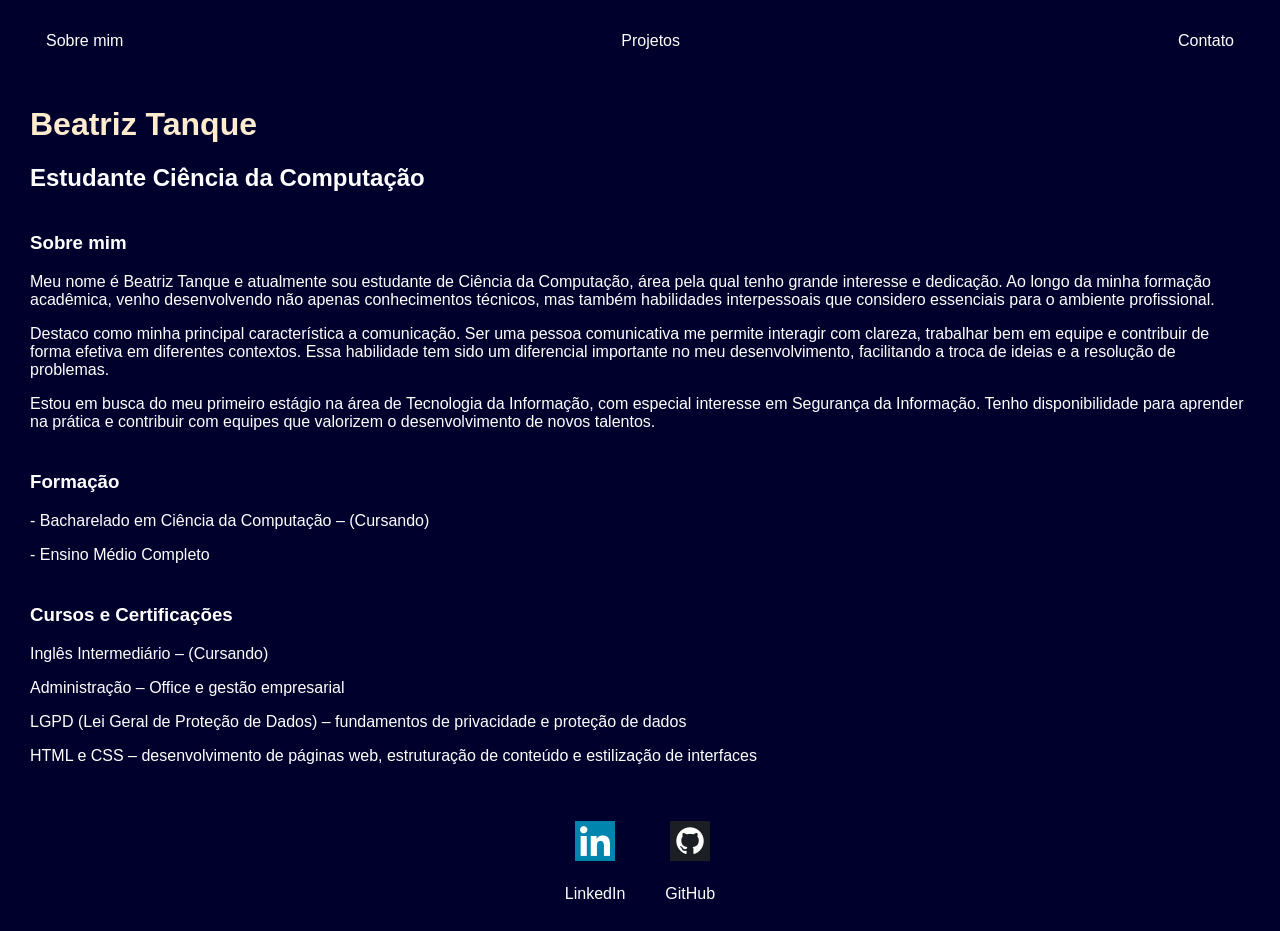
==== index.html @ 41631e19 "Update index.html" ====
<!DOCTYPE html>
<html lang="pt-Br">
<head>
    <meta charset="UTF-8">
    <meta name="viewport" content="width=device-width, initial-scale=1.0">
    <title>Beatriz Tanque | Portfólio</title>
    <link rel="stylesheet" href="index.css">
</head>
<body>
    <div class="container">
    <nav>
        <ul>
            <li>
                <a href="index.html">Sobre mim</a>
            </li> 
             <li>
                <a href="project.html">Projetos</a>
            </li>
            <li>
                <a href="contact.html">Contato</a>
            </li>
         </ul>
    </nav>

    <header>
        <div class="center">
             <img"./img/Beatriz.jpeg"></img>
        </div>
        <h1>Beatriz Tanque</h1>
        <h2> Estudante Ciência da Computação</h2>
    </header>
    <main>
        <section>
            <h3>Sobre mim</h3>
            <p>
                     Meu nome é Beatriz Tanque e atualmente sou estudante de Ciência da Computação, área pela qual tenho grande interesse e dedicação. Ao longo da minha formação acadêmica, venho desenvolvendo não apenas conhecimentos técnicos, mas também habilidades interpessoais que considero essenciais para o ambiente profissional.
            </p>
            <p>
                    Destaco como minha principal característica a comunicação. Ser uma pessoa comunicativa me permite interagir com clareza, trabalhar bem em equipe e contribuir de forma efetiva em diferentes contextos. Essa habilidade tem sido um diferencial importante no meu desenvolvimento, facilitando a troca de ideias e a resolução de problemas.
            </p>
            <p>                
            Estou em busca do meu primeiro estágio na área de Tecnologia da Informação, com especial interesse em Segurança da Informação. Tenho disponibilidade para aprender na prática e contribuir com equipes que valorizem o desenvolvimento de novos talentos.       
            </p>
        </section>
        <section>
            <h3>Formação</h3>
            <p>
                    - Bacharelado em Ciência da Computação – (Cursando)
            </p>
            <p>
                  - Ensino Médio Completo            </p>
        </section>
        <section>
            <h3>Cursos e Certificações</h3>
            <p>
                Inglês Intermediário – (Cursando) 
            </p>
            <p>
                Administração – Office e gestão empresarial
            </p>
            <p>
              LGPD (Lei Geral de Proteção de Dados) – fundamentos de privacidade e proteção de dados
            </p>
            <p>
               HTML e CSS – desenvolvimento de páginas web, estruturação de conteúdo e estilização de interfaces
            </p>
        </section>
    </main>

    <footer>
<a href="https://www.linkedin.com/in/beatriz-tanque/" target="_blank" rel="noopener noreferrer">
    <img src="./img/linkedin img.png" >
    <p>LinkedIn</p>
</a>
<a href="https://github.com/Beatriz-Tanque" target="_blank" rel="noopener noreferrer">
    <img src="./img/githubimg.webp" >
    <p>GitHub</p>
</a>
    </footer>
</div>
</body>
</html>
---- index.css ----
body{
    color: white;
    background-color: rgb(0, 0, 45);
    font-family: Arial, Helvetica, sans-serif;
      margin-left:30px;
    margin-right: 30px;
}
ul{
    display: flex;
    justify-content: space-between;
    list-style-type: none;
    align-items: center;
    padding: 16px;
}
a{color: white;
text-decoration: none;}

header img {width: 200px;
    height: 150px;
    border-radius: 10%;
    border: 5px solid rgb(254, 238, 211);
    margin-top: 20px;
}
.center {text-align: center;
}

h1{ color: blanchedalmond;
font-family: Arial, Helvetica, sans-serif;
margin-top: 40px;
}
h2{
    margin-bottom: 40px;
}
h3{
    margin-top: 40px;
}

footer img {
    width: 40px;
    height: 40px;
    margin-top: 40px;
}
footer{
    display: flex;
    justify-content: center;
}
footer a { text-align:center ;}
footer p{
    margin-top: 20px;
    margin: 20px;
}
.conteiner{
    padding: 20px;
}
nav a:hover{ color:rgb(254, 238, 211);
}
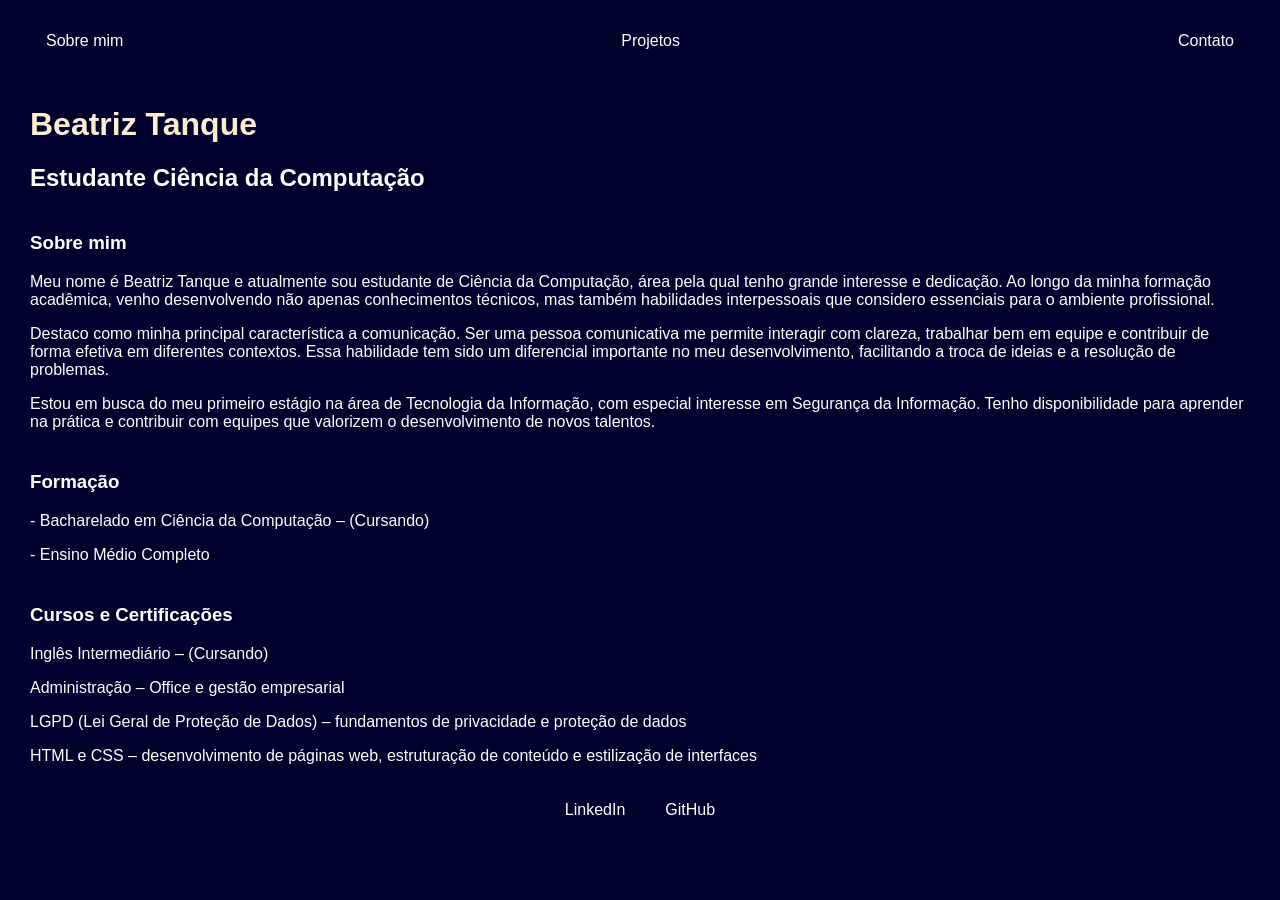
==== commit dba63d81: "Update index.html  mudou img scr" ====
--- a/index.html
+++ b/index.html
@@ -69,11 +69,11 @@
 
     <footer>
 <a href="https://www.linkedin.com/in/beatriz-tanque/" target="_blank" rel="noopener noreferrer">
-    <img src="./img/linkedin img.png" >
+    <img"./img/linkedin img.png" >
     <p>LinkedIn</p>
 </a>
 <a href="https://github.com/Beatriz-Tanque" target="_blank" rel="noopener noreferrer">
-    <img src="./img/githubimg.webp" >
+    <img"./img/githubimg.webp" >
     <p>GitHub</p>
 </a>
     </footer>
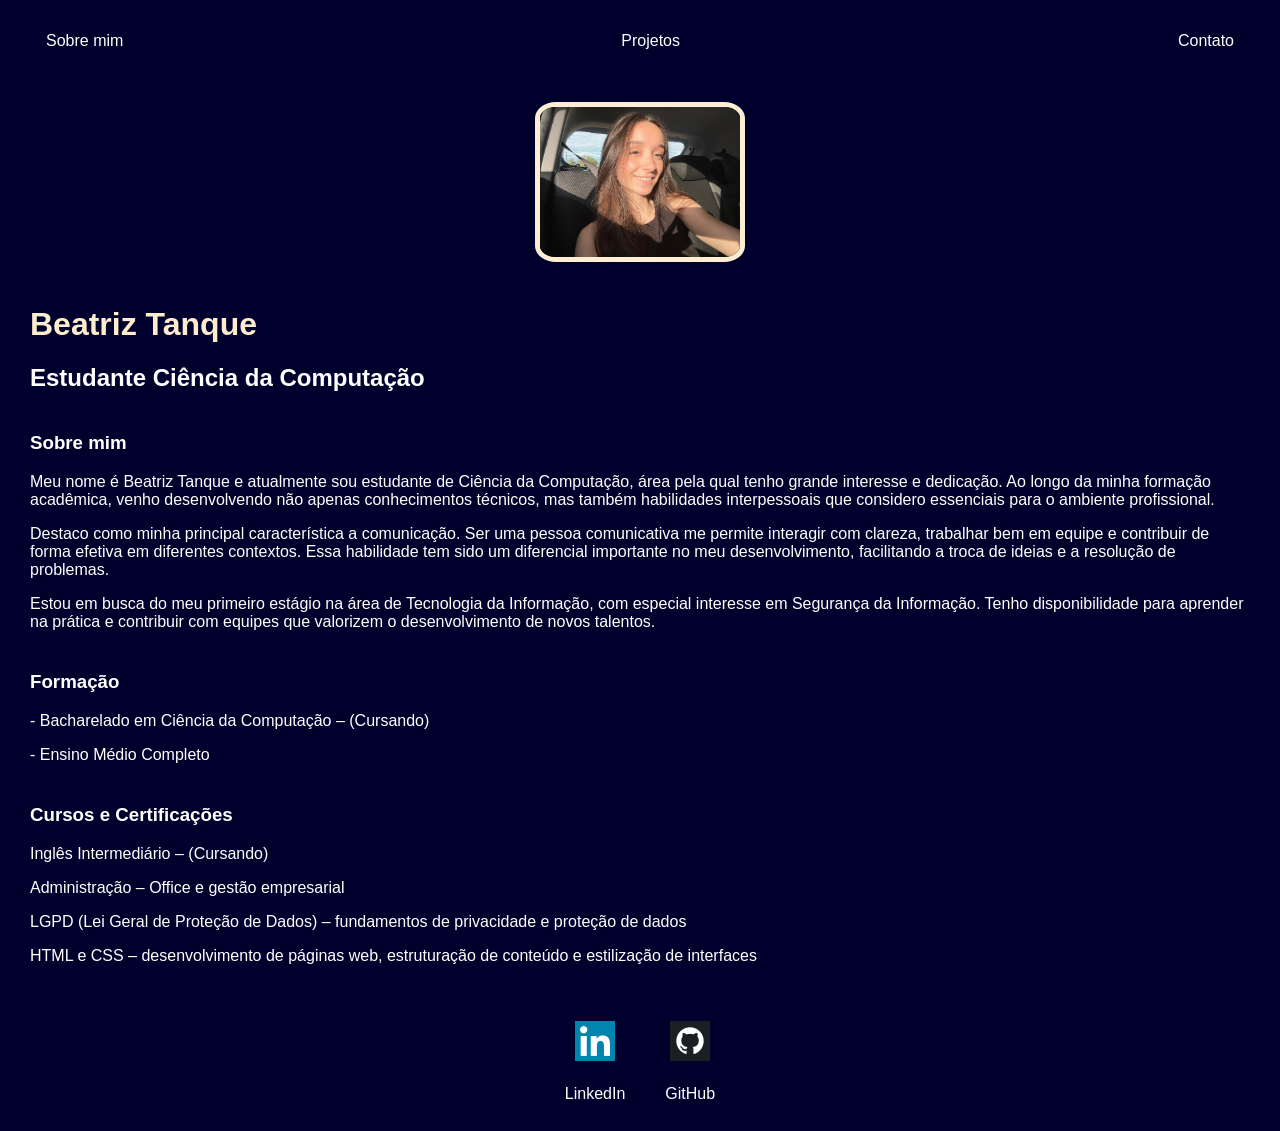
==== commit 607f0352: "Update index.html lang, img src" ====
--- a/index.html
+++ b/index.html
@@ -1,5 +1,5 @@
 <!DOCTYPE html>
-<html lang="pt-Br">
+<html lang="pt-BR">
 <head>
     <meta charset="UTF-8">
     <meta name="viewport" content="width=device-width, initial-scale=1.0">
@@ -7,7 +7,6 @@
     <link rel="stylesheet" href="index.css">
 </head>
 <body>
-    <div class="container">
     <nav>
         <ul>
             <li>
@@ -24,7 +23,7 @@
 
     <header>
         <div class="center">
-             <img"./img/Beatriz.jpeg"></img>
+             <img src="./img/Beatriz.jpeg"></img>
         </div>
         <h1>Beatriz Tanque</h1>
         <h2> Estudante Ciência da Computação</h2>
@@ -69,11 +68,11 @@
 
     <footer>
 <a href="https://www.linkedin.com/in/beatriz-tanque/" target="_blank" rel="noopener noreferrer">
-    <img"./img/linkedin img.png" >
+    <img src="./img/linkedin img.png" >
     <p>LinkedIn</p>
 </a>
 <a href="https://github.com/Beatriz-Tanque" target="_blank" rel="noopener noreferrer">
-    <img"./img/githubimg.webp" >
+    <img src="./img/githubimg.webp" >
     <p>GitHub</p>
 </a>
     </footer>
--- a/index.css
+++ b/index.css
@@ -49,8 +49,5 @@
     margin-top: 20px;
     margin: 20px;
 }
-.conteiner{
-    padding: 20px;
-}
 nav a:hover{ color:rgb(254, 238, 211);
 } 
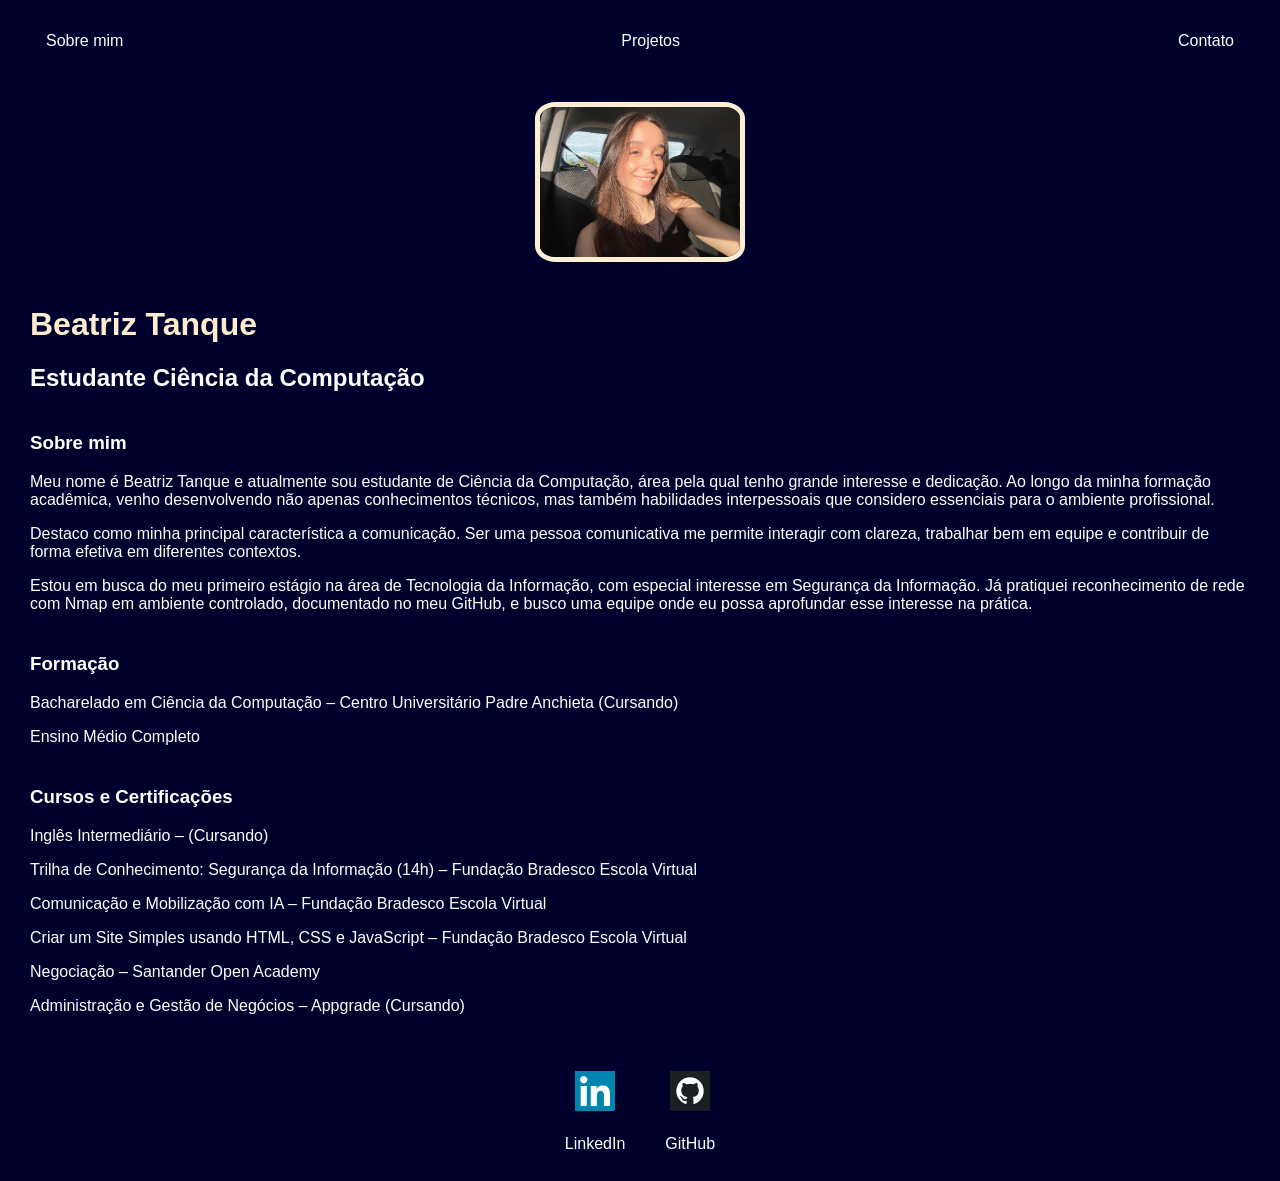
==== commit eb6ecada: "arrumei os dados" ====
--- a/index.html
+++ b/index.html
@@ -1,4 +1,4 @@
-<!DOCTYPE html>
+<!DOCTYPE html> 
 <html lang="pt-BR">
 <head>
     <meta charset="UTF-8">
@@ -20,10 +20,9 @@
             </li>
          </ul>
     </nav>
-
     <header>
         <div class="center">
-             <img src="./img/Beatriz.jpeg"></img>
+             <img src="./img/Beatriz.jpeg">
         </div>
         <h1>Beatriz Tanque</h1>
         <h2> Estudante Ciência da Computação</h2>
@@ -32,22 +31,23 @@
         <section>
             <h3>Sobre mim</h3>
             <p>
-                     Meu nome é Beatriz Tanque e atualmente sou estudante de Ciência da Computação, área pela qual tenho grande interesse e dedicação. Ao longo da minha formação acadêmica, venho desenvolvendo não apenas conhecimentos técnicos, mas também habilidades interpessoais que considero essenciais para o ambiente profissional.
+                Meu nome é Beatriz Tanque e atualmente sou estudante de Ciência da Computação, área pela qual tenho grande interesse e dedicação. Ao longo da minha formação acadêmica, venho desenvolvendo não apenas conhecimentos técnicos, mas também habilidades interpessoais que considero essenciais para o ambiente profissional.
             </p>
             <p>
-                    Destaco como minha principal característica a comunicação. Ser uma pessoa comunicativa me permite interagir com clareza, trabalhar bem em equipe e contribuir de forma efetiva em diferentes contextos. Essa habilidade tem sido um diferencial importante no meu desenvolvimento, facilitando a troca de ideias e a resolução de problemas.
+                Destaco como minha principal característica a comunicação. Ser uma pessoa comunicativa me permite interagir com clareza, trabalhar bem em equipe e contribuir de forma efetiva em diferentes contextos.
             </p>
             <p>                
-            Estou em busca do meu primeiro estágio na área de Tecnologia da Informação, com especial interesse em Segurança da Informação. Tenho disponibilidade para aprender na prática e contribuir com equipes que valorizem o desenvolvimento de novos talentos.       
+                Estou em busca do meu primeiro estágio na área de Tecnologia da Informação, com especial interesse em Segurança da Informação. Já pratiquei reconhecimento de rede com Nmap em ambiente controlado, documentado no meu GitHub, e busco uma equipe onde eu possa aprofundar esse interesse na prática.
             </p>
         </section>
         <section>
             <h3>Formação</h3>
             <p>
-                    - Bacharelado em Ciência da Computação – (Cursando)
+                Bacharelado em Ciência da Computação – Centro Universitário Padre Anchieta (Cursando)
             </p>
             <p>
-                  - Ensino Médio Completo            </p>
+                Ensino Médio Completo
+            </p>
         </section>
         <section>
             <h3>Cursos e Certificações</h3>
@@ -55,17 +55,22 @@
                 Inglês Intermediário – (Cursando) 
             </p>
             <p>
-                Administração – Office e gestão empresarial
+                Trilha de Conhecimento: Segurança da Informação (14h) – Fundação Bradesco Escola Virtual
             </p>
             <p>
-              LGPD (Lei Geral de Proteção de Dados) – fundamentos de privacidade e proteção de dados
+                Comunicação e Mobilização com IA – Fundação Bradesco Escola Virtual
             </p>
             <p>
-               HTML e CSS – desenvolvimento de páginas web, estruturação de conteúdo e estilização de interfaces
+                Criar um Site Simples usando HTML, CSS e JavaScript – Fundação Bradesco Escola Virtual
+            </p>
+            <p>
+                Negociação – Santander Open Academy
+            </p>
+            <p>
+                Administração e Gestão de Negócios – Appgrade (Cursando)
             </p>
         </section>
     </main>
-
     <footer>
 <a href="https://www.linkedin.com/in/beatriz-tanque/" target="_blank" rel="noopener noreferrer">
     <img src="./img/linkedin img.png" >
@@ -76,6 +81,5 @@
     <p>GitHub</p>
 </a>
     </footer>
-</div>
 </body>
 </html>
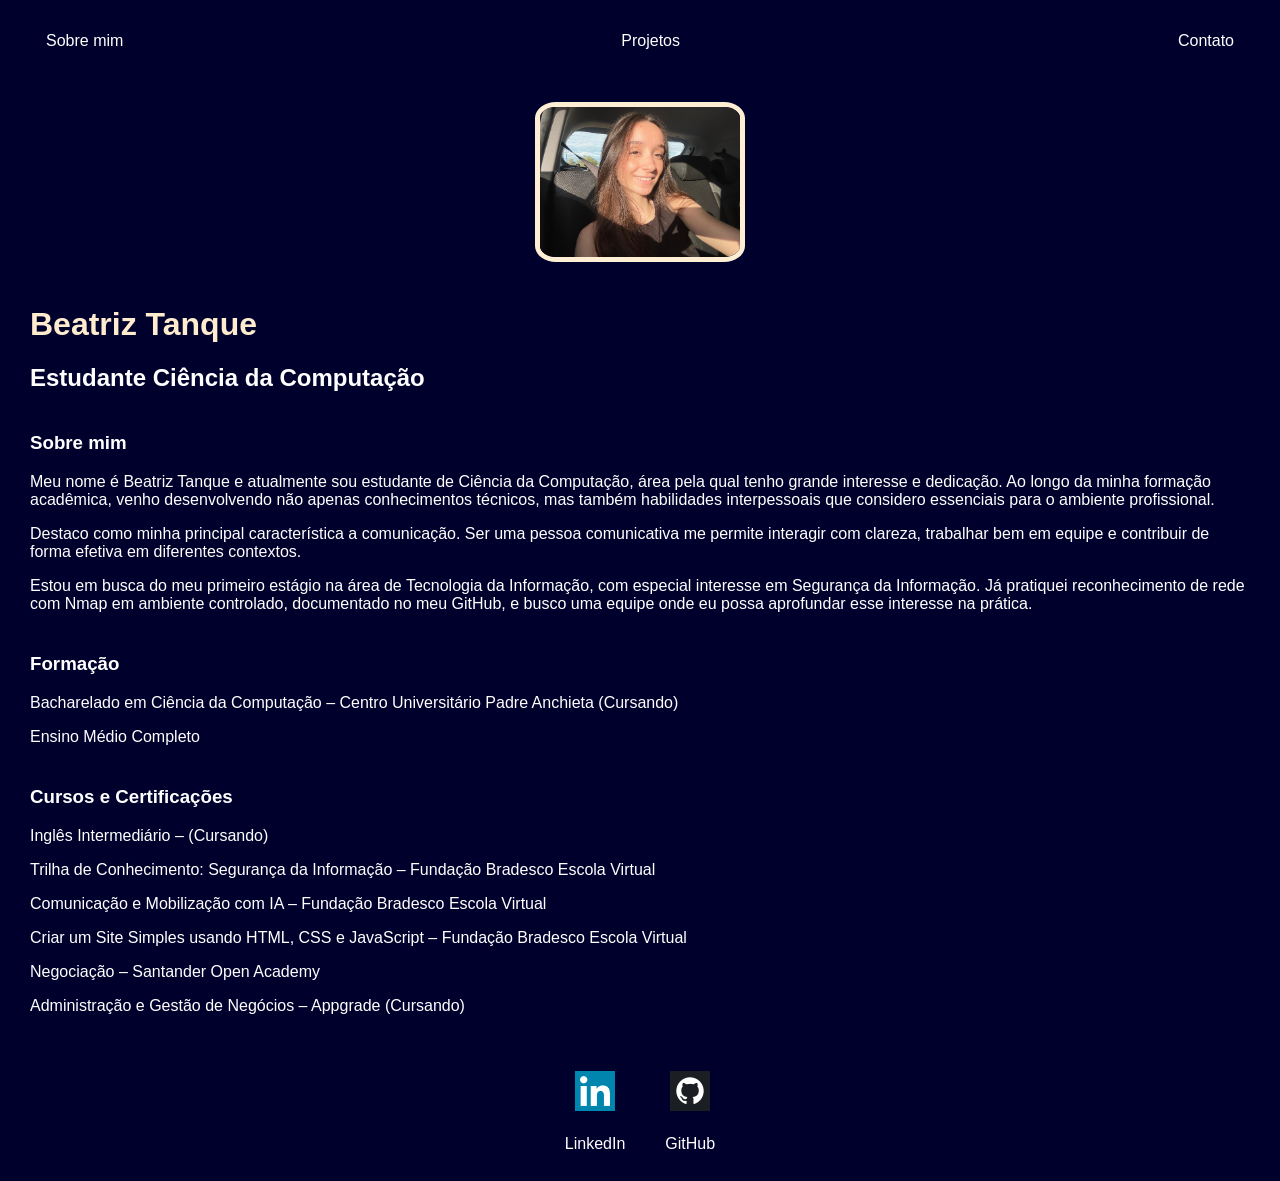
==== commit 0bb79420: "arrumando erros no texto" ====
--- a/index.html
+++ b/index.html
@@ -55,7 +55,7 @@
                 Inglês Intermediário – (Cursando) 
             </p>
             <p>
-                Trilha de Conhecimento: Segurança da Informação (14h) – Fundação Bradesco Escola Virtual
+                Trilha de Conhecimento: Segurança da Informação – Fundação Bradesco Escola Virtual
             </p>
             <p>
                 Comunicação e Mobilização com IA – Fundação Bradesco Escola Virtual
